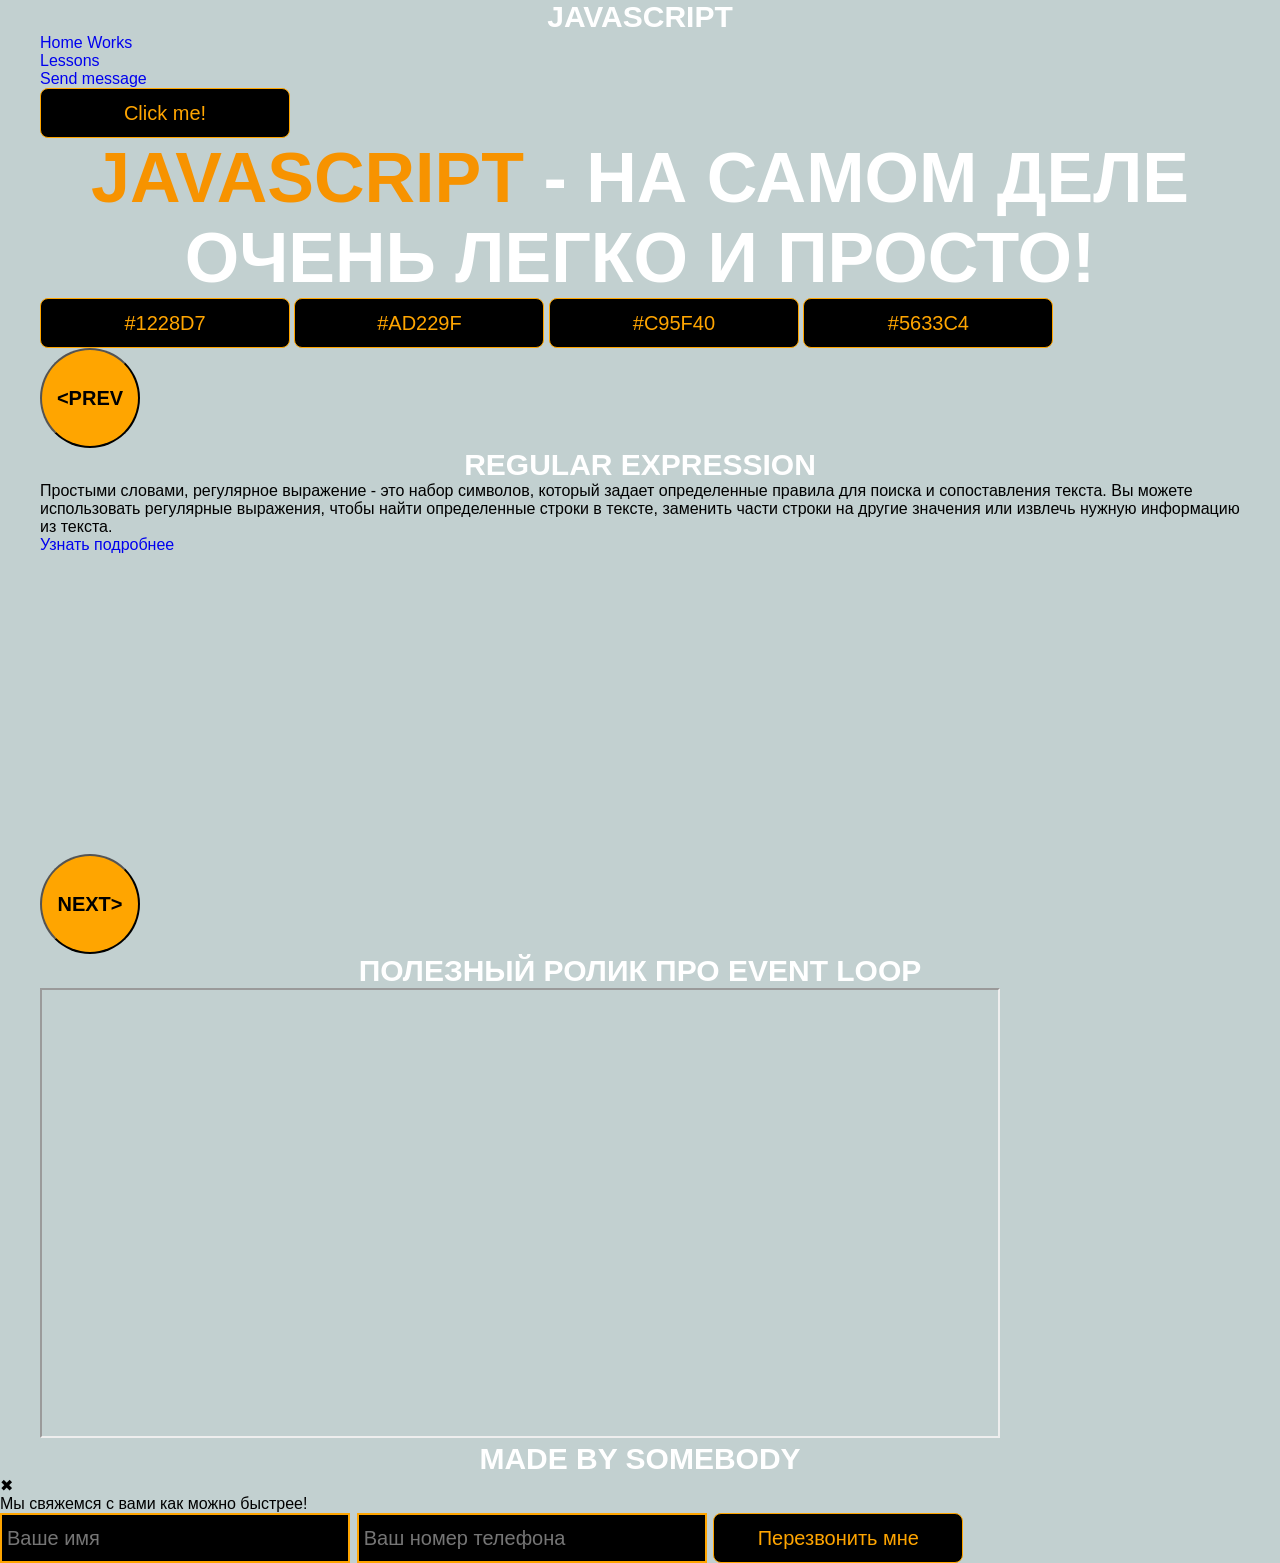
==== index.html @ be2e1883 "update project" ====
<!DOCTYPE html>
<html lang="en">
<head>
    <meta charset="UTF-8">
    <title>Java Script</title>
    <link rel="stylesheet" href="css/style.css">
    <link rel="stylesheet" href="css/core.css">
</head>
<body>

<div class="wrapper">
    <div class="header">
        <div class="container">
            <div class="inner_header">
                <a href="index.html">
                    <div class="logotype">
                        <h2>JavaScript</h2>
                    </div>
                </a>
                <ul class="menu">
                    <li class="menu_link">
                        <a href="pages/home_works.html">Home Works</a>
                    </li>
                    <li class="menu_link">
                        <a href="pages/lessons.html">Lessons</a>
                    </li>
                    <li class="menu_link">
                        <a href="https://t.me/baked_toastt" target="_blank">Send message</a>
                    </li>
                </ul>
                <button class="btn" id="btn-get">Click me!</button>
            </div>
        </div>
    </div>

    <div class="main_block">
        <div class="container">
            <div class="inner_main">
                <h1><strong id="js-color">JavaScript</strong> - на самом деле очень легко и просто!</h1>
                <div class="colors-buttons">
                    <button class="btn btn-color"></button>
                    <button class="btn btn-color"></button>
                    <button class="btn btn-color"></button>
                    <button class="btn btn-color"></button>
                </div>
            </div>
        </div>
    </div>

    <div class="slider_block">
        <div class="container">
            <div class="inner_slider">
                <div class="slider">
                    <button class="btn-slide" id="prev">&lt;prev</button>
                    <div class="slide active_slide">
                        <div class="slide_card">
                            <h3>regular expression</h3>
                            <p>Простыми словами, регулярное выражение - это набор символов, который задает определенные правила для поиска и сопоставления текста. Вы можете использовать регулярные выражения, чтобы найти определенные строки в тексте, заменить части строки на другие значения или извлечь нужную информацию из текста.</p>
                            <a href="https://developer.mozilla.org/ru/docs/Web/JavaScript/Guide/Regular_expressions" target="_blank">Узнать подробнее</a>
                        </div>
                    </div>
                    <div class="slide">
                        <div class="slide_card">
                            <h3>recursion</h3>
                            <p>Простыми словами, рекурсия - это, когда функция делает повторяющиеся вызовы самой себя для решения задачи, пока не достигнет определенного условия выхода из рекурсии.</p>
                            <a href="https://learn.javascript.ru/recursion" target="_blank">Узнать подробнее</a>
                        </div>
                    </div>
                    <div class="slide">
                        <div class="slide_card">
                            <h3>json</h3>
                            <p>Простыми словами, JSON - это способ представления данных в виде текста, чтобы они могли быть легко поняты и использованы различными программами. Он использует простые правила для описания объектов и массивов, а также для представления простых типов данных, таких как строки, числа, логические значения и т.д.</p>
                            <a href="https://developer.mozilla.org/ru/docs/Learn/JavaScript/Objects/JSON" target="_blank">Узнать подробнее</a>
                        </div>
                    </div>
                    <div class="slide">
                        <div class="slide_card">
                            <h3>event loop</h3>
                            <p>Простыми словами, event loop похож на дежурного, который непрерывно проверяет, произошло ли какое-либо событие, и реагирует на него, когда оно происходит. Он имеет список задач, которые нужно выполнить, и он перебирает этот список событий одно за другим, обрабатывая каждое событие, когда оно наступает.</p>
                            <a href="https://highload.today/kak-ustroen-event-loop-v-javascript-parallelnaya-model-i-tsikl-sobytij/" target="_blank">Узнать подробнее</a>
                        </div>
                    </div>
                    <button class="btn-slide" id="next">next&gt;</button>
                </div>
            </div>
        </div>
    </div>

    <div class="bottle">
        <div class="container">
            <div class="bottle_inner">
                <a href="pages/monster.html">
                    <div class="bowl">
                        <div class="shadow"></div>
                        <div class="liquid"></div>

                    </div>
                </a>
            </div>
        </div>
    </div>

    <div class="block_video">
        <div class="container">
            <h3>Полезный ролик про Event Loop</h3>
            <div class="inner_block_video">
                <iframe width="80%" height="450" src="https://www.youtube.com/embed/zDlg64fsQow" title="YouTube video player" allow="autoplay; clipboard-write; encrypted-media; gyroscope; picture-in-picture; web-share" allowfullscreen></iframe>
            </div>
        </div>
    </div>

    <div class="footer">
        <div class="container">
            <a href="https://www.instagram.com/baked_toastt/" target="_blank">
                <div class="inner_footer">
                    <h2>Made by Somebody</h2>
                </div>
            </a>
        </div>
    </div>
</div>

<div class="modal">
    <div class="modal_dialog">
        <div class="modal_content">
            <form action="#">
                <div class="modal_close">&#10006;</div>
                <div class="modal_title">Мы свяжемся с вами как можно быстрее!</div>
                <label>
                    <input
                        required
                        placeholder="Ваше имя"
                        name="name"
                        type="text"
                        class="modal_input"
                    >
                </label>
                <label>
                    <input
                        required
                        placeholder="Ваш номер телефона"
                        name="phone"
                        type="text"
                        class="modal_input"
                    >
                </label>
                <button class="btn btn_dark btn_min">Перезвонить мне</button>
            </form>
        </div>
    </div>
</div>

</body>
<script src="js/main.js"></script>
<script src="js/modal.js"></script>
</html>
---- css/core.css ----
* {
    margin: 0;
    padding: 0;
    box-sizing: border-box;
}
.container {
    width: 1200px;
    margin: 0 auto;
}

body {
    font-family: "Britannic Bold", sans-serif;
    background: #c2d0d0;
}

.btn {
    width: 250px;
    height: 50px;
    font-size: 20px;
    cursor: pointer;
    border: 1px solid var(--orange);
    background: black;
    color: var(--orange);
    border-radius: 8px;
}

.btn:hover {
    background: #414349;
}

.btn:active {
    background: #56585D;
    border: 2px solid var(--orange);
}

a {
    text-decoration: none;
}

li {
    list-style: none;
}

h1 {
    text-align: center;
    font-size: 70px;
    color: white;
    margin: 0 auto;
    text-transform: uppercase;
    font-weight: 600;
}

h2 {
    text-align: center;
    font-size: 30px;
    color: white;
    margin: 0 auto;
    text-transform: uppercase;
    font-weight: 600;
}

h3 {
    text-align: center;
    font-size: 30px;
    color: white;
    margin: 0 auto;
    text-transform: uppercase;
    font-weight: 600;
}

h4 {
    font-size: 24px;
    color: white;
    text-transform: uppercase;
    font-weight: 600;
}

strong {
    color: #F79300;
}

label {
    font-size: 24px;
    color: var(--orange);
}

input {
    width: 350px;
    height: 50px;
    font-size: 20px;
    padding-left: 5px;
    color: var(--orange);
    background: black;
    border: 2px solid var(--orange);
}

.checker {
    color: white;
    font-size: 30px;
}

.btn-slide {
    display: block;
    width: 100px;
    height: 100px;
    background: var(--orange);
    color: black;
    font-size: 20px;
    text-transform: uppercase;
    border-radius: 50%;
    font-weight: 800;
    z-index: 1;
}

.btn-slide:hover {
    background: #b68733 !important;
    cursor: pointer;
    color: white;
}

:root {
    --orange: orange;
    --black: black;
}
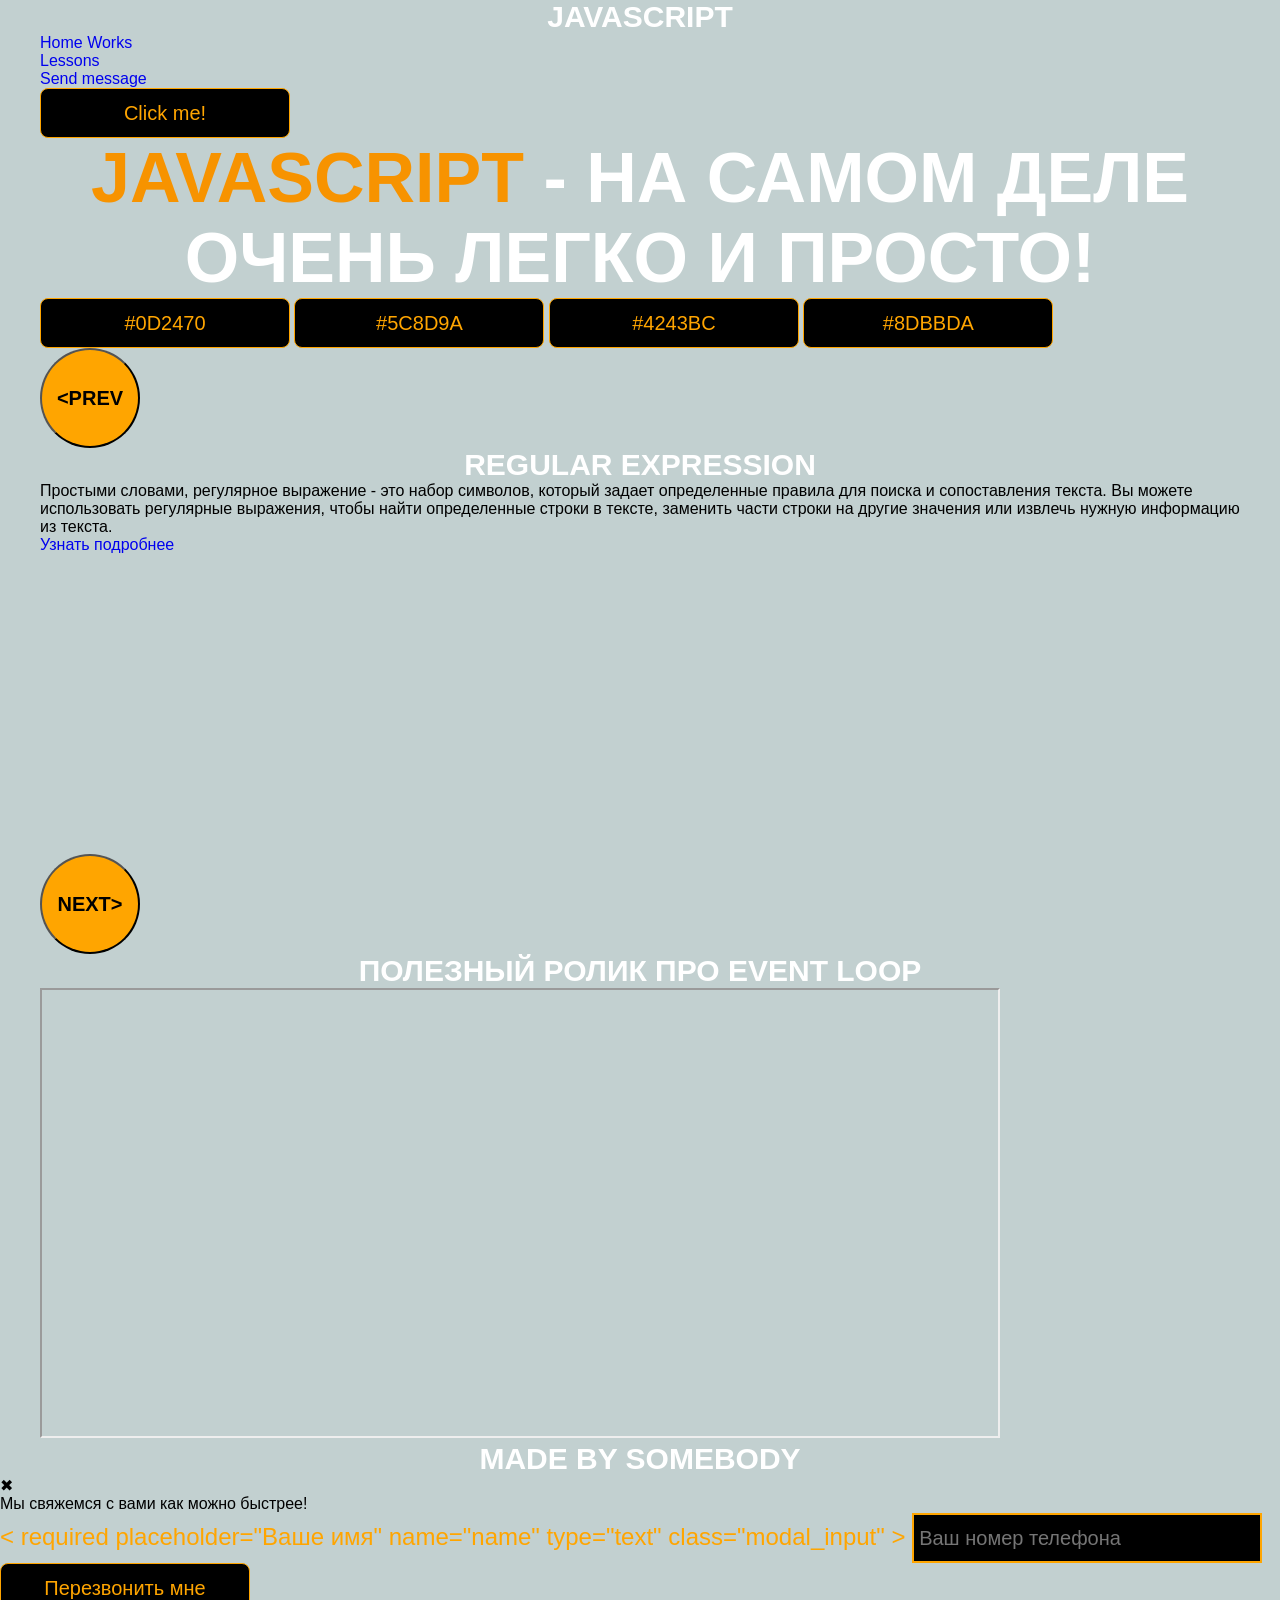
==== commit 678b0784: "3month_dz3" ====
--- a/index.html
+++ b/index.html
@@ -127,7 +127,7 @@
                 <div class="modal_close">&#10006;</div>
                 <div class="modal_title">Мы свяжемся с вами как можно быстрее!</div>
                 <label>
-                    <input
+                    <
                         required
                         placeholder="Ваше имя"
                         name="name"
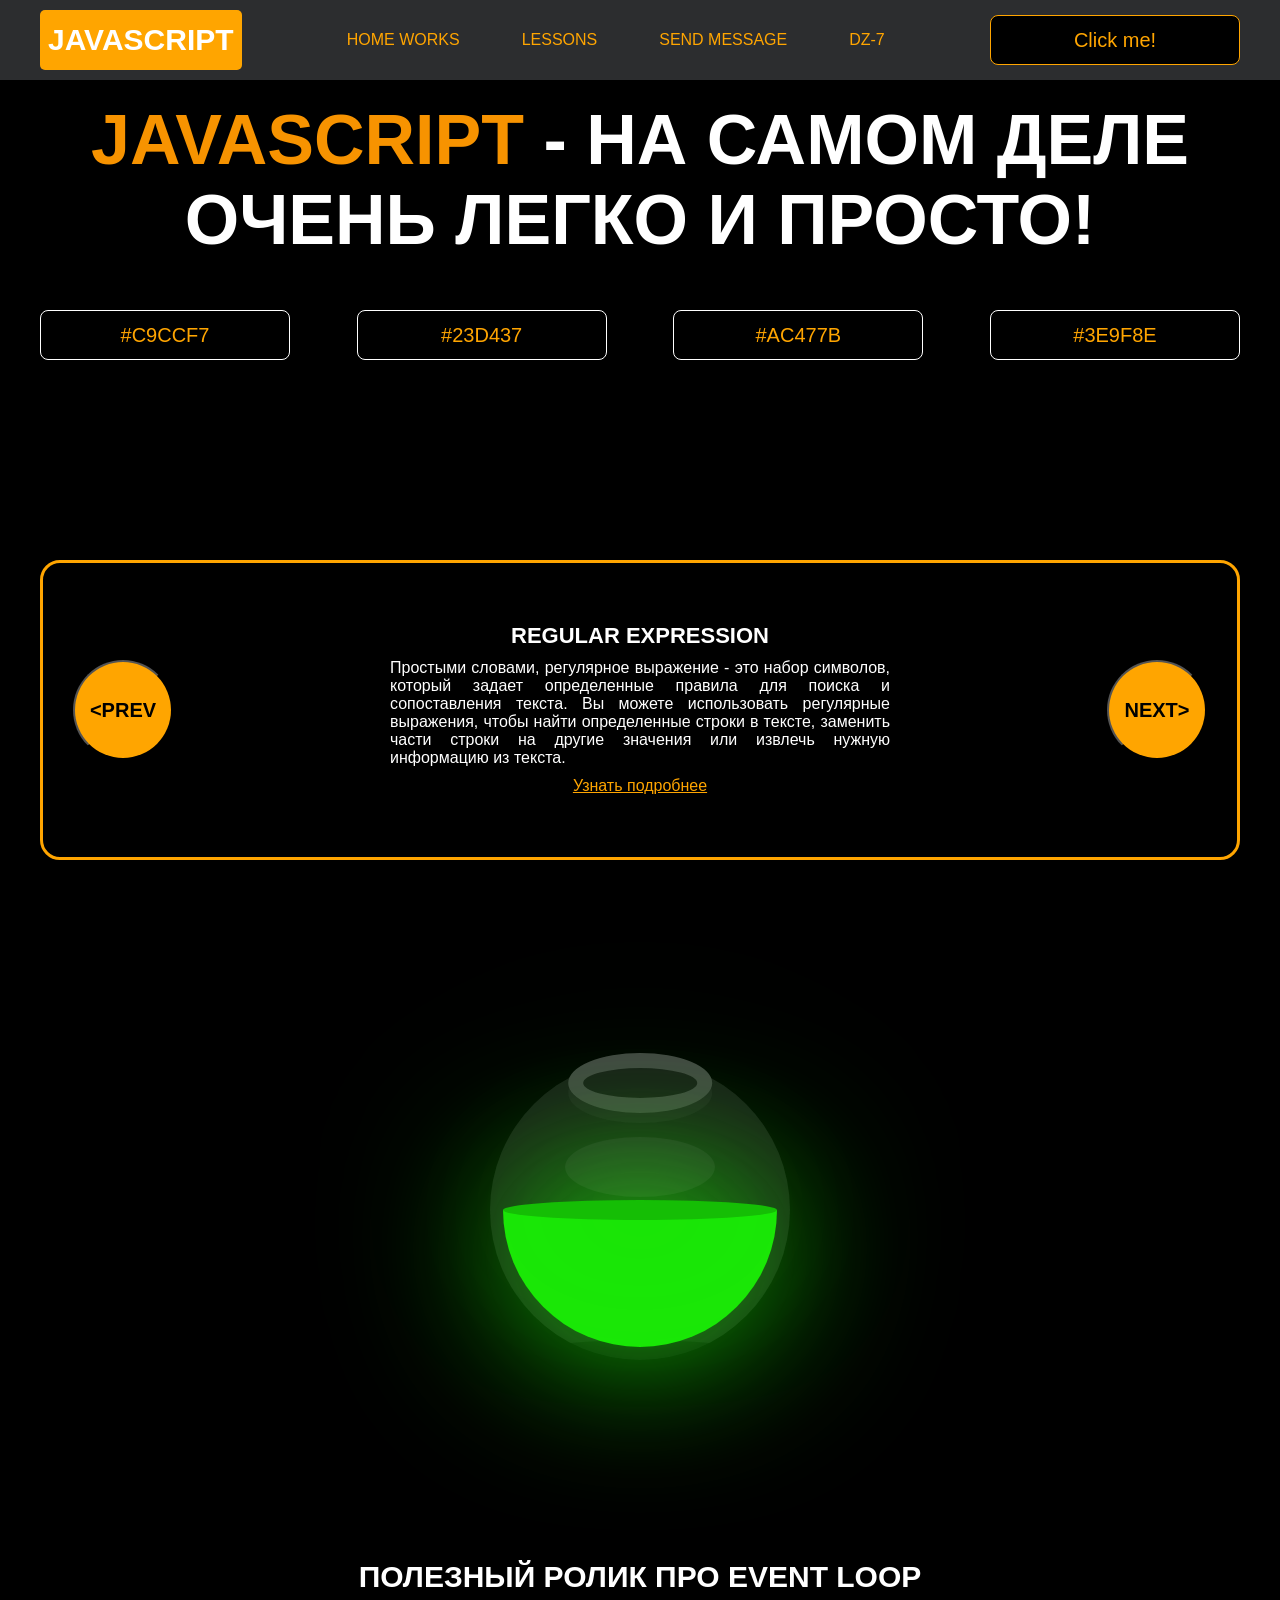
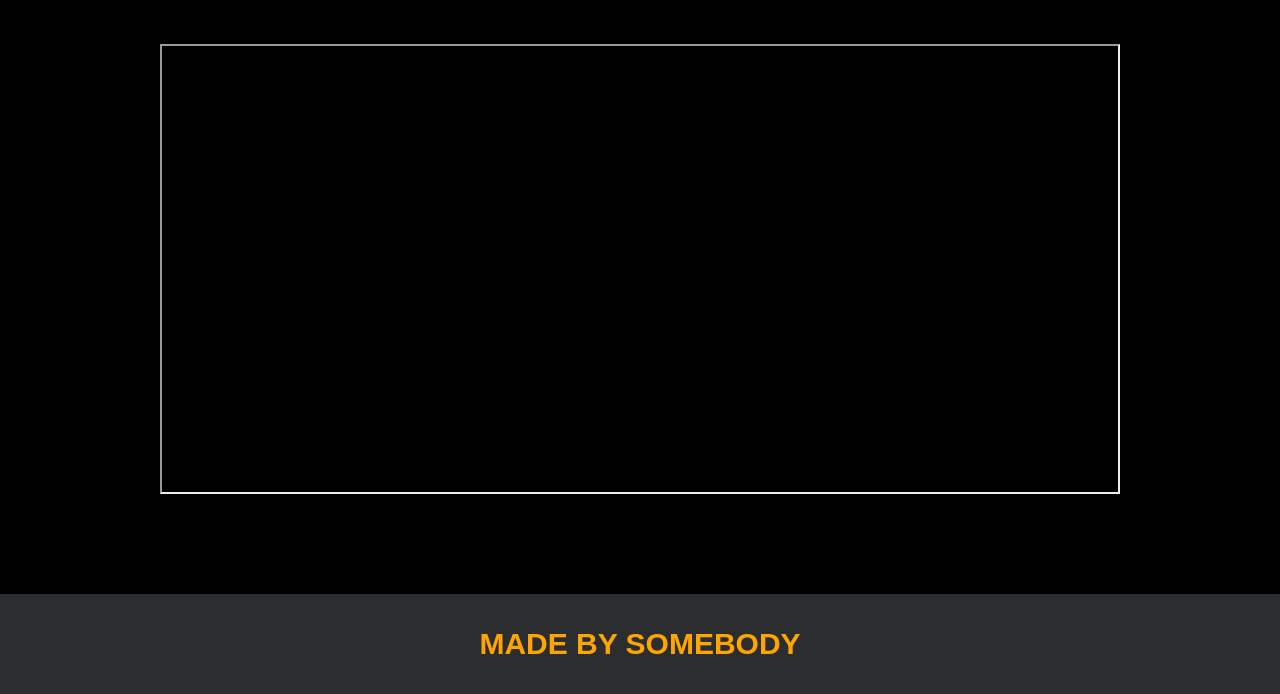
==== commit b83565d6: "4month_dz7" ====
--- a/index.html
+++ b/index.html
@@ -27,6 +27,9 @@
                     <li class="menu_link">
                         <a href="https://t.me/baked_toastt" target="_blank">Send message</a>
                     </li>
+                    <li class="menu_link">
+                        <a href="./pages/dz7.html   " target="_blank">DZ-7</a>
+                    </li>
                 </ul>
                 <button class="btn" id="btn-get">Click me!</button>
             </div>
@@ -55,29 +58,42 @@
                     <div class="slide active_slide">
                         <div class="slide_card">
                             <h3>regular expression</h3>
-                            <p>Простыми словами, регулярное выражение - это набор символов, который задает определенные правила для поиска и сопоставления текста. Вы можете использовать регулярные выражения, чтобы найти определенные строки в тексте, заменить части строки на другие значения или извлечь нужную информацию из текста.</p>
-                            <a href="https://developer.mozilla.org/ru/docs/Web/JavaScript/Guide/Regular_expressions" target="_blank">Узнать подробнее</a>
+                            <p>Простыми словами, регулярное выражение - это набор символов, который задает определенные
+                                правила для поиска и сопоставления текста. Вы можете использовать регулярные выражения,
+                                чтобы найти определенные строки в тексте, заменить части строки на другие значения или
+                                извлечь нужную информацию из текста.</p>
+                            <a href="https://developer.mozilla.org/ru/docs/Web/JavaScript/Guide/Regular_expressions"
+                               target="_blank">Узнать подробнее</a>
                         </div>
                     </div>
                     <div class="slide">
                         <div class="slide_card">
                             <h3>recursion</h3>
-                            <p>Простыми словами, рекурсия - это, когда функция делает повторяющиеся вызовы самой себя для решения задачи, пока не достигнет определенного условия выхода из рекурсии.</p>
+                            <p>Простыми словами, рекурсия - это, когда функция делает повторяющиеся вызовы самой себя
+                                для решения задачи, пока не достигнет определенного условия выхода из рекурсии.</p>
                             <a href="https://learn.javascript.ru/recursion" target="_blank">Узнать подробнее</a>
                         </div>
                     </div>
                     <div class="slide">
                         <div class="slide_card">
                             <h3>json</h3>
-                            <p>Простыми словами, JSON - это способ представления данных в виде текста, чтобы они могли быть легко поняты и использованы различными программами. Он использует простые правила для описания объектов и массивов, а также для представления простых типов данных, таких как строки, числа, логические значения и т.д.</p>
-                            <a href="https://developer.mozilla.org/ru/docs/Learn/JavaScript/Objects/JSON" target="_blank">Узнать подробнее</a>
+                            <p>Простыми словами, JSON - это способ представления данных в виде текста, чтобы они могли
+                                быть легко поняты и использованы различными программами. Он использует простые правила
+                                для описания объектов и массивов, а также для представления простых типов данных, таких
+                                как строки, числа, логические значения и т.д.</p>
+                            <a href="https://developer.mozilla.org/ru/docs/Learn/JavaScript/Objects/JSON"
+                               target="_blank">Узнать подробнее</a>
                         </div>
                     </div>
                     <div class="slide">
                         <div class="slide_card">
                             <h3>event loop</h3>
-                            <p>Простыми словами, event loop похож на дежурного, который непрерывно проверяет, произошло ли какое-либо событие, и реагирует на него, когда оно происходит. Он имеет список задач, которые нужно выполнить, и он перебирает этот список событий одно за другим, обрабатывая каждое событие, когда оно наступает.</p>
-                            <a href="https://highload.today/kak-ustroen-event-loop-v-javascript-parallelnaya-model-i-tsikl-sobytij/" target="_blank">Узнать подробнее</a>
+                            <p>Простыми словами, event loop похож на дежурного, который непрерывно проверяет, произошло
+                                ли какое-либо событие, и реагирует на него, когда оно происходит. Он имеет список задач,
+                                которые нужно выполнить, и он перебирает этот список событий одно за другим, обрабатывая
+                                каждое событие, когда оно наступает.</p>
+                            <a href="https://highload.today/kak-ustroen-event-loop-v-javascript-parallelnaya-model-i-tsikl-sobytij/"
+                               target="_blank">Узнать подробнее</a>
                         </div>
                     </div>
                     <button class="btn-slide" id="next">next&gt;</button>
@@ -104,7 +120,10 @@
         <div class="container">
             <h3>Полезный ролик про Event Loop</h3>
             <div class="inner_block_video">
-                <iframe width="80%" height="450" src="https://www.youtube.com/embed/zDlg64fsQow" title="YouTube video player" allow="autoplay; clipboard-write; encrypted-media; gyroscope; picture-in-picture; web-share" allowfullscreen></iframe>
+                <iframe width="80%" height="450" src="https://www.youtube.com/embed/zDlg64fsQow"
+                        title="YouTube video player"
+                        allow="autoplay; clipboard-write; encrypted-media; gyroscope; picture-in-picture; web-share"
+                        allowfullscreen></iframe>
             </div>
         </div>
     </div>
@@ -128,20 +147,20 @@
                 <div class="modal_title">Мы свяжемся с вами как можно быстрее!</div>
                 <label>
                     <
-                        required
-                        placeholder="Ваше имя"
-                        name="name"
-                        type="text"
-                        class="modal_input"
+                    required
+                    placeholder="Ваше имя"
+                    name="name"
+                    type="text"
+                    class="modal_input"
                     >
                 </label>
                 <label>
                     <input
-                        required
-                        placeholder="Ваш номер телефона"
-                        name="phone"
-                        type="text"
-                        class="modal_input"
+                            required
+                            placeholder="Ваш номер телефона"
+                            name="phone"
+                            type="text"
+                            class="modal_input"
                     >
                 </label>
                 <button class="btn btn_dark btn_min">Перезвонить мне</button>
--- a/css/style.css
+++ b/css/style.css
@@ -0,0 +1,480 @@
+/* HEADER */
+
+.header {
+    height: 80px;
+    background: #2c2d2f;
+    display: flex;
+    align-items: center;
+    width: 100%;
+    position: fixed;
+    top: 0;
+    z-index: 2;
+}
+
+.inner_header {
+    height: 100%;
+    display: flex;
+    align-items: center;
+    justify-content: space-between;
+}
+
+/* LOGOTYPE */
+
+.logotype {
+    display: flex;
+    align-items: center;
+    justify-content: center;
+    font-size: 22px;
+    height: 60px;
+    width: fit-content;
+    background: var(--orange);
+    padding: 8px;
+    color: white;
+    border-radius: 5px;
+    cursor: pointer;
+}
+
+/* HEADER MENU */
+
+.menu {
+    display: flex;
+    justify-content: space-around;
+    width: 600px;
+}
+
+.menu_link a {
+    color: var(--orange);
+    text-transform: uppercase;
+}
+
+.menu_link a:hover {
+    text-decoration: underline;
+}
+
+/* MAIN BLOCK */
+
+.main_block {
+    padding: 100px 0;
+    background: black;
+}
+
+/* BUTTONS COLOR PICKER */
+
+.colors-buttons {
+    display: flex;
+    justify-content: space-between;
+    margin-top: 50px;
+}
+
+.btn-color {
+    border-radius: 20px;
+    border-color: white !important;
+}
+
+/* FOOTER */
+
+.footer {
+    background: #2c2d2f;
+    width: 100%;
+}
+
+.inner_footer {
+    display: flex;
+    align-items: center;
+    justify-content: center;
+    height: 100px;
+}
+
+.footer h2 {
+    text-transform: uppercase;
+    color: var(--orange);
+    font-weight: 600;
+}
+
+
+/* SLIDER BLOCK */
+
+.slider_block {
+    padding: 100px 0;
+    background: black;
+}
+
+.slider {
+    position: relative;
+    width: 100%;
+    height: 300px;
+    overflow: hidden;
+    border: 3px solid var(--orange);
+    border-radius: 20px;
+    display: flex;
+    align-items: center;
+    justify-content: space-between;
+    padding: 0 30px;
+}
+
+.slide {
+    position: absolute;
+    top: 60px;
+    left: 0;
+    width: 100%;
+    height: 100%;
+    display: none;
+    transition: opacity 0.5s ease-in-out;
+}
+
+.slide_card {
+    color: white;
+    margin: 0 auto;
+    width: 500px;
+    text-align: center;
+}
+
+.slide_card h3 {
+    color: white;
+    text-transform: uppercase;
+    font-size: 22px;
+}
+
+.slide_card p {
+    font-size: 16px;
+    text-align: justify;
+    margin: 10px 0;
+}
+
+.slide_card a {
+    color: var(--orange);
+    text-decoration: underline;
+}
+
+.slide.active_slide {
+    display: block;
+}
+
+/* VIDEO BLOCK */
+
+.block_video {
+    background: black;
+    padding: 100px 0;
+}
+
+.inner_block_video {
+    display: flex;
+    justify-content: center;
+    margin-top: 50px;
+}
+
+/* MODAL */
+
+.modal {
+    position: fixed;
+    height: 100%;
+    width: 100%;
+    top: 0;
+    left: 0;
+    z-index: 2;
+    background: rgba(0, 0, 0, 0.5);
+    backdrop-filter: blur(10px);
+    display: none;
+}
+
+.modal_dialog {
+    max-width: 500px;
+    margin: 200px auto;
+}
+
+.modal_content {
+    position: relative;
+    width: 100%;
+    padding: 40px;
+    background-color: black;
+    border: 2px solid var(--orange);
+    border-radius: 4px;
+    max-height: 80vh;
+    overflow-y: auto;
+}
+
+.modal_content form {
+    display: flex;
+    flex-direction: column;
+    align-items: center;
+}
+
+.modal_close {
+    position: absolute;
+    top: 8px;
+    right: 14px;
+    font-size: 30px;
+    color: red;
+    opacity: 0.5;
+    font-weight: 700;
+    border: none;
+    background-color: transparent;
+    cursor: pointer;
+}
+
+.modal_title {
+    text-align: center;
+    font-size: 22px;
+    text-transform: uppercase;
+    color: white;
+}
+
+.modal_content label, .btn_min {
+    width: 100% !important;
+    margin-top: 10px;
+}
+
+.modal_content input {
+    width: 100%;
+}
+
+/*-------BOTTLE-------*/
+
+.bottle {
+    background: black;
+    padding: 100px 0;
+}
+
+.bottle_inner {
+    display: flex;
+    justify-content: center;
+    align-items: center;
+}
+
+.bowl {
+    position: relative;
+    width: 300px;
+    height: 300px;
+    background: rgba(255, 255, 255, 0.1);
+    border-radius: 50%;
+    border: 8px solid transparent;
+    animation: animate 5s linear infinite;
+    transform-origin: bottom center;
+}
+
+@keyframes animate {
+    0% {
+        transform: rotate(0deg);
+    }
+    25% {
+        transform: rotate(22deg);
+    }
+    50% {
+        transform: rotate(0deg);
+    }
+    75% {
+        transform: rotate(-22deg);
+    }
+    100% {
+        filter: hue-rotate(360deg);
+    }
+}
+
+.bowl::before {
+    content: "";
+    position: absolute;
+    top: -15px;
+    left: 50%;
+    transform: translateX(-50%);
+    width: 40%;
+    height: 30px;
+    border: 15px solid #444;
+    border-radius: 50%;
+    box-shadow: 0 10px #222;
+
+}
+
+.bowl::after {
+    content: "";
+    position: absolute;
+    top: 35%;
+    left: 50%;
+    transform: translate(-50%, -50%);
+    width: 150px;
+    height: 60px;
+    background: rgba(255, 255, 255, 0.05);
+    transform-origin: center;
+    animation: animatebowlshadow 5s linear infinite;
+    border-radius: 50%;
+    animation-play-state: running;
+
+}
+
+
+@keyframes animatebowlshadow {
+    0% {
+        left: 50%;
+        width: 150px;
+        height: 60px;
+    }
+    25% {
+        left: 55%;
+        width: 140px;
+        height: 65px;
+    }
+    50% {
+        left: 50%;
+        width: 150px;
+        height: 60px;
+    }
+    75% {
+        left: 45%;
+        width: 140px;
+        height: 65px;
+    }
+    100% {
+
+
+    }
+}
+
+
+.liquid {
+    position: absolute;
+    top: 50%;
+    left: 5px;
+    right: 5px;
+    bottom: 5px;
+    background: #1ae907;
+    border-bottom-left-radius: 150px;
+    border-bottom-right-radius: 150px;
+    filter: drop-shadow(0 0 80px #1ae907);
+    transform-origin: top center;
+    animation: animateliquid 5s linear infinite;
+    animation-play-state: running;
+}
+
+@keyframes animateliquid {
+    0% {
+        transform: rotate(0deg);
+    }
+    25% {
+        transform: rotate(-22deg);
+    }
+    30% {
+        transform: rotate(-23deg);
+    }
+    50% {
+        transform: rotate(0deg);
+    }
+    75% {
+        transform: rotate(22deg);
+    }
+    80% {
+        transform: rotate(23deg);
+    }
+    100% {
+        transform: rotate(0deg);
+    }
+
+
+}
+
+.liquid::before {
+    content: "";
+    position: absolute;
+    top: -10px;
+    width: 100%;
+    height: 20px;
+    background: #15be05;
+    border-radius: 50%;
+    filter: drop-shadow(0 0 80px #15be05);
+}
+
+.shadow {
+    position: absolute;
+    top: calc(50% + 150px);
+    left: 50%;
+    transform: translate(-50%, -50%);
+    width: 260px;
+    height: 40px;
+    background: rgba(0, 0, 0, 0.5);
+    border-radius: 50%;
+    animation: animateshadow 5s linear infinite;
+    animation-play-state: running;
+
+}
+
+@keyframes animateshadow {
+    0% {
+        left: 50%;
+        width: 260px;
+        height: 40px;
+        top: calc(50% + 150px);
+
+    }
+
+    25% {
+        left: 55%;
+        width: 265px;
+        height: 30px;
+        top: calc(50% + 130px);
+
+    }
+    50% {
+        left: 50%;
+        width: 260px;
+        height: 40px;
+        top: calc(50% + 150px);
+
+    }
+    75% {
+        left: 45%;
+        width: 265px;
+        height: 30px;
+        top: calc(50% + 130px);
+
+    }
+    100% {
+    }
+}
+
+.wrapper2 {
+    display: flex;
+    flex-wrap: wrap;
+    gap: 20px;
+    padding: 20px;
+    justify-content: center;
+}
+
+.card {
+    width: 300px;
+    border: 1px solid #ccc;
+    border-radius: 12px;
+    padding: 15px;
+    box-shadow: 0 4px 15px rgba(0,0,0,0.1);
+    background: white;
+}
+
+.card img {
+    width: 100%;
+    border-radius: 10px;
+}
+
+.card h3 {
+    margin-top: 10px;
+    font-size: 20px;
+    color: black;
+}
+
+.card p {
+    opacity: 0.8;
+}
+.inputs_dz {
+    display: flex;
+    justify-content: center;
+    gap: 15px;
+}
+.buttons{
+    display: flex;
+    justify-content: center;
+    gap: 17px;
+    padding: 20px;
+}
+.buttons button {
+    gap: 15px;
+    padding: 20px;
+    cursor: pointer;
+    border-radius: 24px;
+    background-color: bisque;
+}
